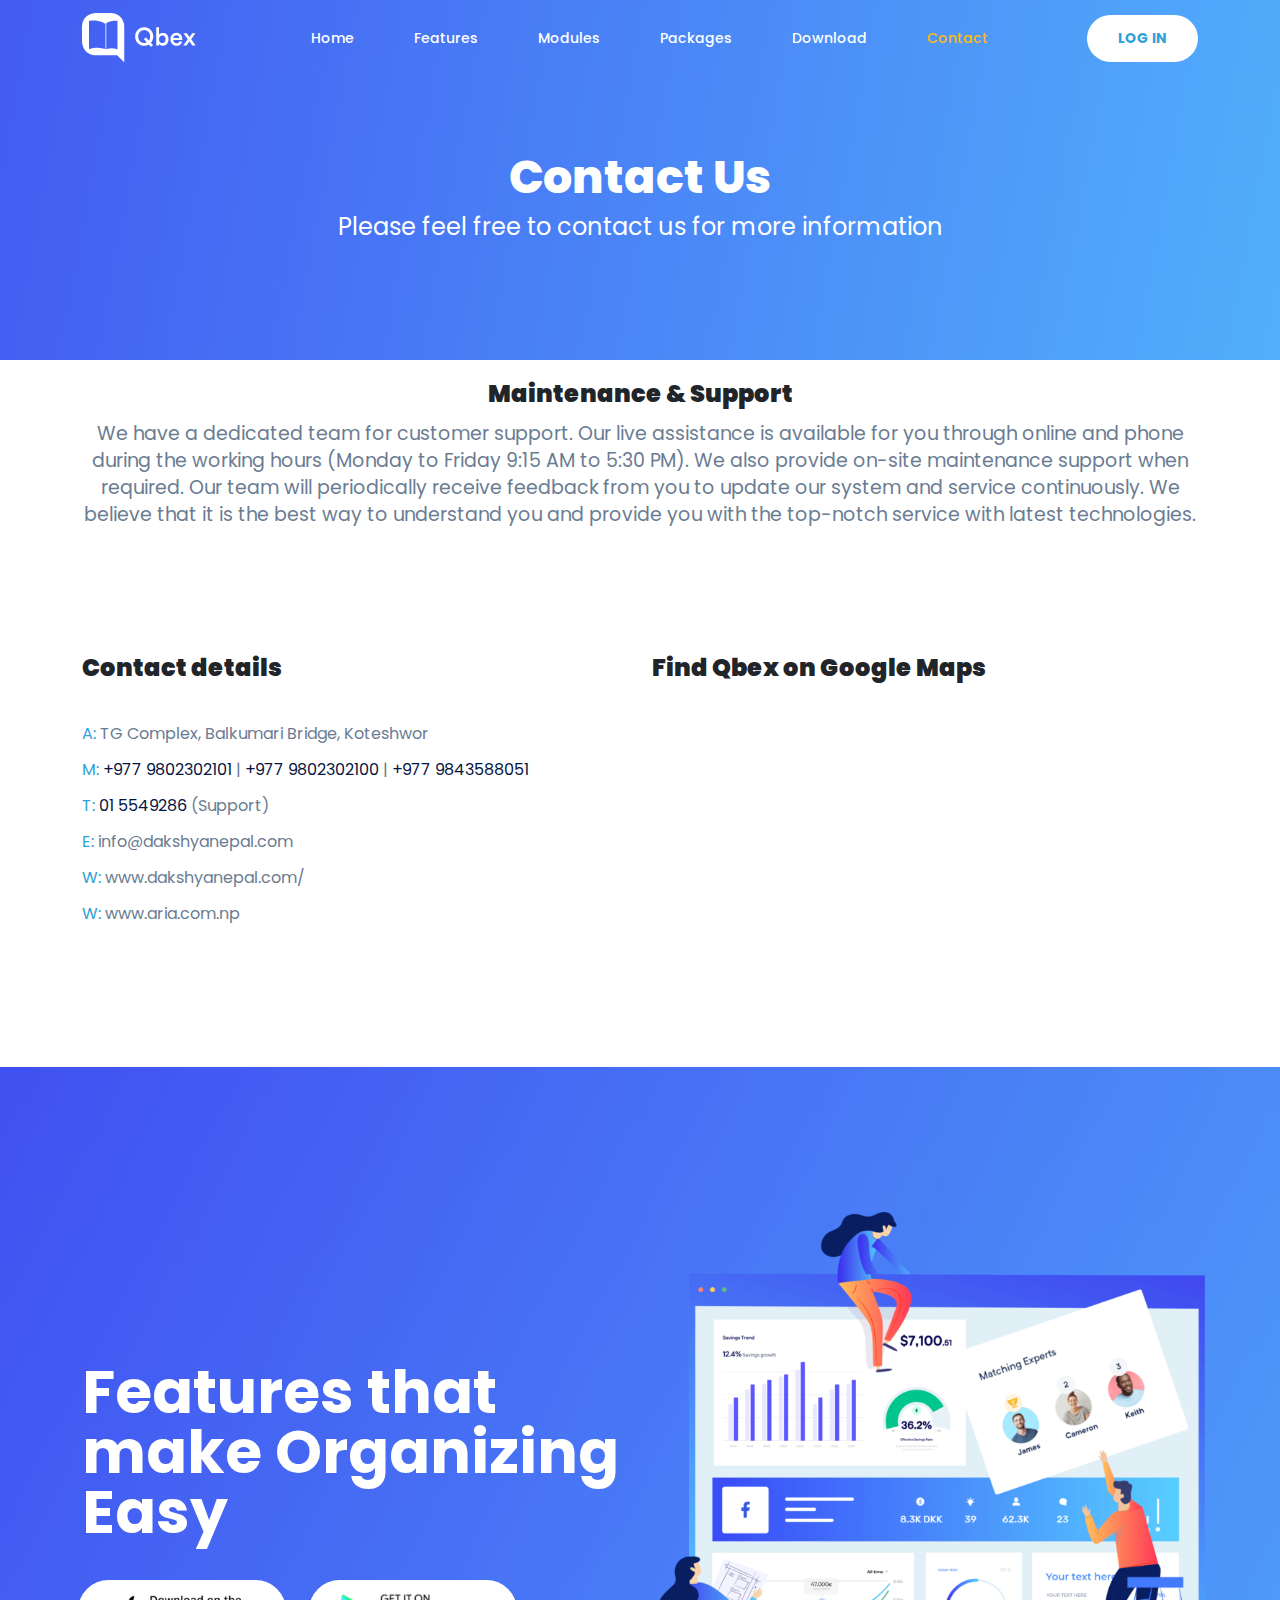
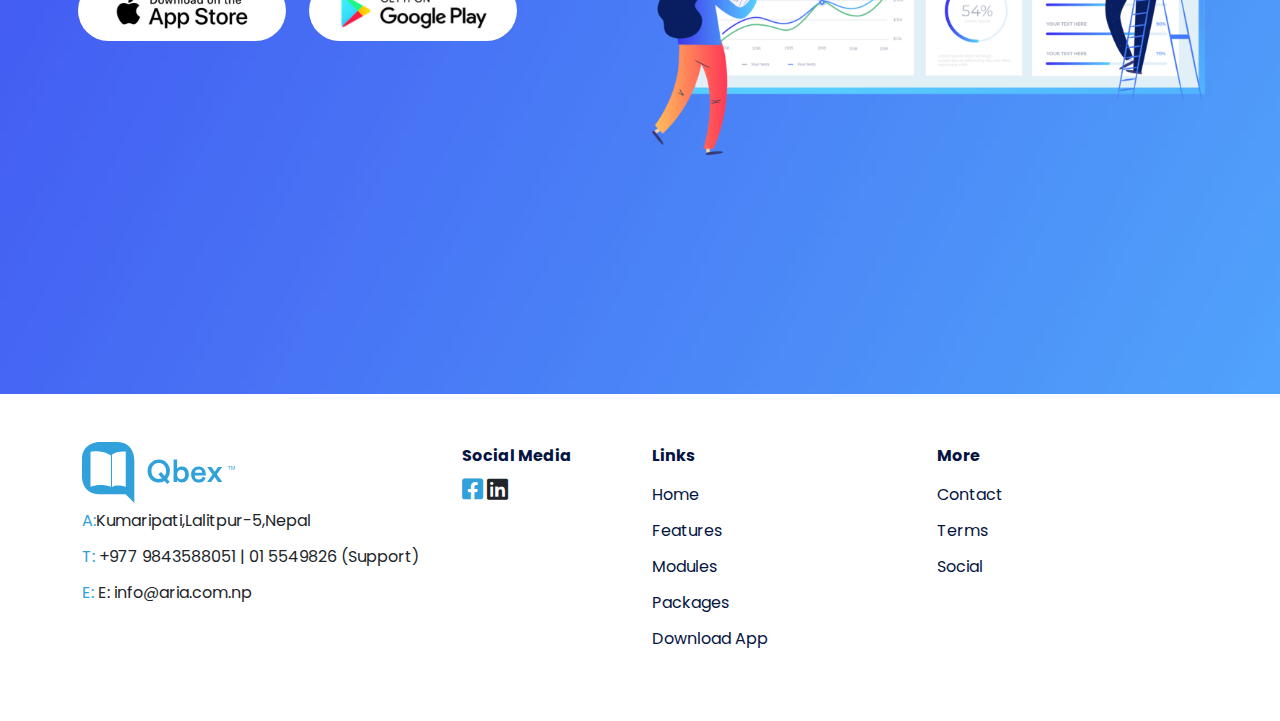
==== contact.html @ f6bcb352 "Add files via upload" ====
<!DOCTYPE html>
<html lang="en">
  <head>
    <!-- Required meta tags -->
    <meta charset="utf-8">
    <meta name="viewport" content="width=device-width, initial-scale=1">

    <!-- Bootstrap CSS -->
    <link href="https://cdn.jsdelivr.net/npm/bootstrap@5.1.3/dist/css/bootstrap.min.css" rel="stylesheet">
    <!--font awesome-->
    <link rel="stylesheet" href="https://use.fontawesome.com/releases/v5.15.4/css/all.css">
    <!--css link-->
    <link rel="stylesheet" href="css/style.css">
    <link rel="stylesheet" href="css/responsive.css">

    <title>Qbex-Contact</title>
  </head>
  <body>
    <section class="ban">
      <header>
    <nav class="navbar navbar-expand-lg  navbar-light bg-transparent navbar-expand-ms bg-dark">
      <div class="container">
        <a class="navbar-brand" href="index.html"><img src="img/2logo.png" alt=""></a>
        <a href="https://qubex.com.np/auth/LogIn" class="bttn btn-link d-block d-lg-none">LOGIN</a>
        <button class="navbar-toggler border-0" type="button" data-bs-toggle="collapse" data-bs-target="#navbarSupportedContent" aria-controls="navbarSupportedContent" aria-expanded="false" aria-label="Toggle navigation">
          <span class="navbar-toggler-icon"></span>
        </button>
     
        <div class="collapse navbar-collapse" id="navbarSupportedContent">
            <ul class="navbar-nav ms-auto me-auto mb-2 mb-lg-0">                                      
              <li class="nav-item">
                <a class="nav-link " href="index.html">Home</a>
              </li>
              <li class="nav-item">
                <a class="nav-link" href="features.html">Features</a>
              </li>
              <li class="nav-item">
                <a class="nav-link" href="module.html">Modules</a>
              </li>
              <li class="nav-item">
                <a class="nav-link" href="packages.html">Packages</a>
              </li>
              <li class="nav-item">
                <a class="nav-link" href="download.html">Download</a>
              </li>
              <li class="nav-item">
                <a class="nav-link active" href="contact.html">Contact</a>
              </li>
  
            </ul>
          </div>

        <a href="https://qubex.com.np/auth/LogIn" class="btn btn-link d-none d-lg-block">LOG IN</a>
      </div>
    </nav> 
  </header>
   <div class="range text-center ">
       <div class="container pt-5">
        <h3>Contact Us</h3>
        <p>Please feel free to contact us for more information</p>
       </div>
   </div> 
 
</section>
<div class="contact-des text-center pt-3 pb-3">
   <div class="container">
       <h3>Maintenance & Support</h3>
       <p>We have a dedicated team for customer support. Our live assistance is available for you through online and phone during the working hours (Monday to Friday 9:15 AM to 5:30 PM). We also provide on-site maintenance support when required. Our team will periodically receive feedback from you to update our system and service continuously. We believe that it is the best way to understand you and provide you with the top-notch service with latest technologies.</p>
   </div>
  </div>
<section class="contact">
    <div class="container">
    <div class="row">
        <div class="col-lg-6">
            <h3>Contact details</h3>
            <ul>
                <li><span>A:</span> TG Complex, Balkumari Bridge, Koteshwor </li>
                <li><span>M:</span><a href="tel:9802302101"> +977 9802302101 </a>|<a href="tel:9802302100"> +977 9802302100</a> |<a href="tel:9843588051"> +977 9843588051</a></li>
                <li><span>T:</span><a href="tel:5549286"> 01 5549286 </a>(Support)</li>
                <li><span>E:</span> info@dakshyanepal.com</li>
                <li><span>W:</span> www.dakshyanepal.com/</li>
                <li><span>W:</span> www.aria.com.np</li>
            </ul>

        </div>
        <div class="col-lg-6">
            <h3>Find Qbex on Google Maps</h3>
            <iframe src="https://www.google.com/maps/embed?pb=!1m14!1m8!1m3!1d883.3810800946459!2d85.3199974!3d27.6701852!3m2!1i1024!2i768!4f13.1!3m3!1m2!1s0x0%3A0xf7f01e92e30ac793!2sAria%20Group%20Nepal!5e0!3m2!1sen!2snp!4v1640583338923!5m2!1sen!2snp" width="100%" height="284" style="border:0;" allowfullscreen="" loading="lazy"></iframe>
        </div>   
    </div>
    </div>
</section>
    


<section class="try">
        <div class="container">
          <div class="pg2">
            <div class="row">
              <div class="col-lg-6">
              <div class="pg2-content">
                <h3>Features that make Organizing Easy</h3>
                <div class="row g-2 mb-5">
                  <div class="col-lg-5  col-md-5 text-start ps-0 pe-3"><a href="#"><img src="img/app-store-icon.png" alt=""></a></div>
                  <div class="col-lg-5  col-md-5  text-start ps-0 pe-0"><a href="#"><img src="img/play-store-icon.png" alt=""></a></div>
                </div>
              </div>
              </div>
              <div class="col-lg-6 text-center d-none d-lg-block d-md-block">
                <img src="img/7-0.png" alt="">
              </div>
            </div>
          </div>
        </div>
</section>

       
<footer>
           <div class="container">
             <div class="row text-left pt-5 pb-5">
               <div class="col-lg-4 pb-3">
                 <img src="img/f-logo.svg" alt="">
                 <div class="bex">
                   <ul>
                     <li><span>A:</span>Kumaripati,Lalitpur-5,Nepal</li>
                     <li><span>T:</span> +977 9843588051 | 01 5549826 (Support)</li>
                     <li><span>E:</span> E: info@aria.com.np</li>
                   </ul>
                 </div>
               </div>
               <div class="col-lg-2 pb-3">
                 <h4>Social Media</h4>
                 <div class="icon">
                   <ul>
                     <li><i class="fab fa-facebook-square"></i></li>
                     <li><i class="fab fa-linkedin"></i></li>
                  </ul>
                 </div>
               </div>
               <div class="col-6 col-lg-3">
                <h4>Links</h4>
                <div class="link">
                 <ul>
                   <li><a href="#">Home</a></li>
                   <li><a href="#">Features</a></li>
                   <li><a href="#">Modules</a></li>
                   <li><a href="#">Packages</a></li>
                   <li><a href="#">Download App</a></li>
                 </ul>
                </div>
               </div>
               <div class="col-6 col-lg-3">
                 <h4>More</h4>
                 <div class="more">
                   <ul>
                     <li><a href="">Contact</a></li>
                     <li><a href="">Terms</a></li>
                     <li><a href="">Social</a></li>
                   </ul>
                 </div>
               </div>
             </div>
           </div>
</footer>
          <!-- Option 1: Bootstrap Bundle with Popper -->
    <script src="https://cdn.jsdelivr.net/npm/bootstrap@5.1.3/dist/js/bootstrap.bundle.min.js"></script>

 
  </body>
</html>
---- css/style.css ----
@import url("https://fonts.googleapis.com/css2?family=Poppins:wght@100;200;300;400;500;600;700;800;900&display=swap");
:root {
  --brand:#30A1DA;
  --c:#6A7C92;
  --b:#051441;
}

* {
  margin: 0;
  padding: 0;
  -webkit-box-sizing: border-box;
          box-sizing: border-box;
}

body {
  font-family: 'Poppins', sans-serif;
}

.container {
  width: 1140px;
  margin: auto;
}

ul {
  padding-left: 0;
}

ul li {
  list-style: none;
}

a {
  text-decoration: none;
}

.btn {
  background-color: #ffffff;
  border-radius: 25px;
  padding: 12px 30px;
  -webkit-transition: -webkit-transform s;
  transition: -webkit-transform s;
  transition: transform s;
  transition: transform s, -webkit-transform s;
}

.btn:hover {
  -webkit-transform: scale(1.25);
          transform: scale(1.25);
}

.bttn {
  background-color: #ffffff;
  border-radius: 25px;
  padding: 12px 30px;
  border: 2px solid var(--brand);
}

.btn-link {
  color: var(--brand);
  text-decoration: none;
  font-size: 14px;
  font-weight: 700;
}

.navbar {
  width: 100%;
  position: absolute;
  z-index: 1;
}

.navbar .navbar-nav {
  font-size: 14px;
  font-weight: 500;
}

.navbar .navbar-nav .nav-link.active {
  color: var(--brand);
}

.navbar .navbar-nav .nav-link {
  padding: 15px 30px;
}

.navbar .navbar-nav .nav-link:hover {
  color: var(--brand);
}

.navbar-toggler:focus {
  -webkit-box-shadow: 0 0 0;
          box-shadow: 0 0 0;
}

.navbar-toggler-icon {
  display: inline-block;
  width: 2.5em;
  height: 1.5em;
  vertical-align: middle;
  background-repeat: no-repeat;
  background-position: center;
  background-size: 100%;
}

header .navbar {
  width: 100%;
  position: absolute;
  z-index: 1;
}

header .navbar .navbar-nav {
  font-size: 14px;
  font-weight: 500;
}

header .navbar .navbar-nav .nav-link.active {
  color: #fdb912;
}

header .navbar .navbar-nav .nav-link {
  padding: 15px 30px;
  color: #ffffff;
}

header .navbar .navbar-nav .nav-link:hover {
  color: #fdb912;
}

header .navbar-toggler:focus {
  -webkit-box-shadow: 0 0 0;
          box-shadow: 0 0 0;
}

header .navbar-toggler-icon {
  display: inline-block;
  width: 2.5em;
  height: 1.5em;
  vertical-align: middle;
  background-repeat: no-repeat;
  background-position: center;
  background-size: 100%;
}

.bg {
  width: 100%;
  background-image: url("../img/banner-bg.svg");
  height: 90vh;
  background-size: cover;
  background-repeat: no-repeat;
  background-position: center;
  position: relative;
}

.bg .banner-content {
  padding-top: 300px;
}

.bg .banner-content h3 {
  font-size: 34px;
  font-weight: 700;
  line-height: 44px;
  margin-bottom: 15px;
  color: var(--b);
}

.bg .banner-content p {
  font-size: 20px;
  line-height: 27px;
  margin-bottom: 30px;
  color: var(--c);
}

.bg .font {
  position: absolute;
  left: 50%;
  top: 44%;
}

.p-bg .banner-content {
  padding-top: 110px;
}

.p-bg .banner-content h3 {
  font-size: 28px;
  font-weight: 800;
  line-height: 40px;
}

.p-bg .banner-content p {
  font-size: 16px;
  line-height: 27px;
  font-weight: normal;
  color: var(--c);
}

.p-bg .p-font {
  width: 100%;
  background-image: url("../img/mobile-banner.svg");
  height: 55vh;
  background-size: cover;
  background-repeat: no-repeat;
  background-position: center;
}

.p-bg .p-font .laptop-font {
  width: 300px;
}

.p-bg .p-font .laptop-font img {
  width: 100%;
  padding-top: 65px;
}

.p-bg .p-font .play-font {
  padding-top: 45px;
}

.app {
  text-align: center;
}

.app .heading {
  font-size: 14px;
  color: #30A1DA;
  font-weight: 500;
  line-height: 21px;
  margin-bottom: 15px;
}

.app h3 {
  font-size: 36px;
  line-height: 40px;
  font-weight: 500;
  color: var(--b);
  margin-bottom: 30px;
}

.app p {
  font-size: 18px;
  line-height: 24px;
  color: var(--c);
  margin-bottom: 0;
}

.services {
  text-align: center;
  padding-bottom: 150px;
}

.services .card {
  width: auto;
  padding-top: 72px;
  text-align: left;
}

.services .card .card-body {
  padding: 8px;
}

.services .card .card-body .card-heading {
  font-size: 20px;
  color: var(--b);
  font-weight: 600;
  line-height: 22px;
}

.services .card .card-body .card-text {
  font-size: 16px;
  line-height: 27px;
  color: var(--c);
}

.test {
  background-image: url("../img/rec.jpg");
  background-repeat: no-repeat;
  background-size: cover;
  width: 100%;
  height: 900px;
  margin-bottom: 80px;
}

.test .monials {
  text-align: center;
  color: #ffffff;
}

.test .monials p {
  padding-top: 75px;
  font-size: 14px;
  font-weight: 600;
  line-height: 21px;
  margin-bottom: 0px;
}

.test .monials h3 {
  font-size: 36px;
  font-weight: 600;
  line-height: 40px;
}

.test .monials .review {
  border-radius: 5px;
  text-align: left;
  background-color: #ffffff;
  color: #000000;
  padding: 70px 0;
}

.test .monials .review .review-content {
  padding: 0 36px;
}

.test .monials .review .review-content .review-head {
  margin-bottom: 12px;
}

.test .monials .review .review-content .review-body .review-tittle {
  font-size: 16px;
  font-weight: 900;
  line-height: 23px;
  color: var(--b);
}

.test .monials .review .review-content .review-body .review-sub-tittle {
  font-size: 16px;
  font-weight: normal;
  line-height: 23px;
  color: var(--b);
}

.test .monials .review .review-content .review-body .review-body-content {
  padding-top: 30px;
}

.test .monials .review .review-content .review-body .review-body-content p {
  font-size: 16px;
  font-weight: normal;
  line-height: 27px;
  color: var(--c);
}

.school h3 {
  padding-bottom: 30px;
  font-size: 36px;
  font-weight: 800;
  line-height: 40px;
  color: var(--b);
}

.school .owl-carousel .owl-item img {
  display: inline;
  width: 120px;
  text-align: center;
}

.features {
  text-align: center;
  position: relative;
}

.features .rightimg {
  position: absolute;
  right: 0;
  top: 25%;
}

.features h3 {
  font-size: 36px;
  font-weight: bold;
  padding-bottom: 75px;
}

.features .use {
  text-align: left;
  padding: 75px 0 0 20px;
}

.features .use h3 {
  font-size: 24px;
  font-weight: bold;
  line-height: 36px;
  padding: 0;
}

.features .use p {
  font-size: 16px;
  color: var(--c);
  line-height: 27px;
}

.features .use ul {
  padding: 0;
  color: var(--c);
}

.features .use ul li {
  line-height: 27px;
  list-style: disc;
}

.report, .option {
  margin-top: 114px;
}

.divider {
  margin: 80px 0;
  border-top: 1px solid #E4E4E4;
}

.institution {
  margin-bottom: 130px;
  position: relative;
}

.institution .instittution-heading {
  padding-bottom: 60px;
}

.institution .instittution-heading h3 {
  font-size: 36px;
  font-weight: 800;
  line-height: 46px;
  color: var(--b);
}

.institution .bod p {
  margin-top: 15px;
  font-size: 16px;
  line-height: 24px;
  font-weight: normal;
  color: var(--c);
}

.institution .leftimg {
  position: absolute;
  top: 30%;
}

.try {
  background-image: url("../img/rec.jpg");
  background-repeat: no-repeat;
  background-size: cover;
  width: 100%;
  height: 103vh;
  color: #ffffff;
  padding: 95px 0;
}

.try h3 {
  font-size: 36px;
  font-weight: 700;
  padding-bottom: 60px;
}

.try .try-content .try-body {
  font-size: 18px;
  line-height: 23px;
}

footer h4 {
  font-size: 16px;
  font-weight: bold;
  line-height: 27px;
  color: var(--b);
}

footer .icon ul {
  padding: 0;
}

footer .icon ul li {
  display: inline;
  list-style: none;
  padding: 0;
}

footer .icon ul li i {
  font-size: 24px;
}

footer .icon ul li .fa-facebook-square {
  color: #30A1DA;
}

footer .bex ul, footer .link ul, footer .more ul {
  padding: 0;
}

footer .bex ul li, footer .link ul li, footer .more ul li {
  list-style: none;
  font-size: 16px;
  line-height: 36px;
}

footer .bex ul li span, footer .link ul li span, footer .more ul li span {
  color: var(--brand);
}

footer .bex ul li a, footer .link ul li a, footer .more ul li a {
  text-decoration: none;
  color: var(--b);
}

footer .bex ul li a:hover, footer .link ul li a:hover, footer .more ul li a:hover {
  color: var(--brand);
}

.ban {
  width: 100%;
  height: 40vh;
  background-image: url("../img/banner2.png");
  background-size: cover;
  background-position: center;
  background-repeat: no-repeat;
  color: #ffffff;
}

.ban .range {
  padding-top: 8%;
}

.ban .range h3 {
  font-size: 46px;
  line-height: 54px;
  font-weight: 800;
}

.ban .range p {
  font-size: 24px;
  font-weight: normal;
  line-height: 30px;
}

.types {
  margin-top: 65px;
}

.types .menu li {
  list-style: none;
}

.types .menu li a {
  text-decoration: none;
  color: var(--b);
  font-size: 14px;
  line-height: 21px;
  font-weight: 700;
  padding: 10px 15px;
}

.types .menu li a:hover {
  color: #ffffff;
  background: #4151f1;
  background: -webkit-gradient(linear, left top, right top, color-stop(35%, #4151f1), to(#55bffd));
  background: linear-gradient(90deg, #4151f1 35%, #55bffd 100%);
  border-radius: 25px;
}

.types .menu li .active {
  color: #ffffff;
  background: #4151f1;
  background: -webkit-gradient(linear, left top, right top, color-stop(35%, #4151f1), to(#55bffd));
  background: linear-gradient(90deg, #4151f1 35%, #55bffd 100%);
  border-radius: 25px;
}

.types .admission {
  margin-top: 75px;
  margin-bottom: 120px;
}

.types .admission .card .card-bord {
  padding-top: 15px;
}

.types .admission .card .card-bord .card-heading h4 {
  font-size: 16px;
  font-weight: 700;
  line-height: 22px;
}

.types .admission .card .card-bord p {
  font-size: 16px;
  line-height: 27px;
  color: #6A7C92;
}

.pg2 {
  padding-top: 50px;
}

.pg2 .pg2-content {
  padding-top: 150px;
}

.pg2 .pg2-content h3 {
  font-size: 60px;
  font-weight: 700;
  line-height: 60px;
  padding-bottom: 30px;
}

.des p {
  color: var(--c);
  font-size: 16px;
  line-height: 27px;
}

.module .module-row1 .module-content h3 {
  font-size: 24px;
  font-weight: 800;
  line-height: 36px;
}

.module .module-row1 .module-content p {
  font-size: 16px;
  font-weight: normal;
  line-height: 27px;
  color: var(--c);
}

.module .module-row1 .module-content ul li {
  color: var(--c);
  line-height: 36px;
  font-size: 16px;
}

.module .module-row1 .module-content ul li img {
  padding-right: 5px;
}

.pack .card {
  text-align: center;
  border-radius: 25px;
  -webkit-box-shadow: -1px 1px 12px 8px #EBEBEB;
          box-shadow: -1px 1px 12px 8px #EBEBEB;
}

.pack .card .card-img-top {
  margin-top: 80px;
  text-align: center;
}

.pack .card .card-img-top .img {
  width: 114px;
}

.pack .card .card-body .card-title1 {
  font-size: 24px;
  line-height: 36px;
  font-weight: 700;
  color: #0072E9;
}

.pack .card .card-body .card-title2 {
  font-size: 24px;
  line-height: 36px;
  font-weight: 700;
  color: #5AB22B;
}

.pack .card .card-body .card-title3 {
  font-size: 24px;
  line-height: 36px;
  font-weight: 700;
  color: #EC6C4F;
}

.pack .card .card-body .card-title4 {
  font-size: 24px;
  line-height: 36px;
  font-weight: 700;
  color: #6B3DF0;
}

.pack .card .card-body .card-text {
  font-size: 14px;
  line-height: 39px;
  color: var(--b);
}

.pack .card .card-body .card-text {
  font-size: 14px;
  line-height: 24px;
  color: var(--b);
}

.down .prospectus .card {
  -webkit-box-shadow: 0px 0px 20px 8px rgba(0, 0, 0, 0.15);
          box-shadow: 0px 0px 20px 8px rgba(0, 0, 0, 0.15);
  border: none;
  padding: 90px 0;
  border-radius: 20px;
}

.down .prospectus .card .botton {
  color: #ffffff;
  background: #4151f1;
  background: -webkit-gradient(linear, left top, right top, color-stop(35%, #4151f1), to(#55bffd));
  background: linear-gradient(90deg, #4151f1 35%, #55bffd 100%);
  border-radius: 32px;
  padding: 15px 22px;
  font-size: 21px;
  font-weight: 700;
  line-height: 31px;
}

.contact-des h3 {
  font-size: 24px;
  font-weight: 900;
  line-height: 36px;
}

.contact-des p {
  font-size: 19px;
  font-weight: normal;
  line-height: 27px;
  color: var(--c);
}

.contact {
  padding: 90px 0 60px 0;
}

.contact h3 {
  font-size: 24px;
  line-height: 36px;
  font-weight: 900;
  margin-bottom: 30px;
}

.contact ul {
  padding: 0;
}

.contact ul li {
  list-style: none;
  font-size: 16px;
  line-height: 36px;
  color: var(--c);
}

.contact ul li span {
  color: var(--brand);
}

.contact ul li a {
  text-decoration: none;
  color: var(--b);
}

.contact ul li a:hover {
  color: var(--brand);
}

.owl-carousel .owl-item {
  text-align: center;
}

.owl-carousel .owl-item img {
  display: inline;
  width: auto;
  text-align: center;
}
/*# sourceMappingURL=style.css.map */
---- css/responsive.css ----
@media only screen and (max-width: 1024px) {
  .container {
    max-width: 100%;
  }
  .try {
    height: 135vh !important;
  }
  .bg-google-icon {
    display: none;
  }
  .bg .font {
    position: absolute;
    left: 35%;
    top: 56%;
  }
  .firstr img, .secr img, .thirdr img {
    width: 80%;
  }
}

@media only screen and (max-width: 780px) {
  .container {
    max-width: 100%;
  }
  .try {
    height: 102vh;
  }
  .description, .banner-content, .p-font, .bttn-icon img {
    width: auto;
  }
  .services-btn, .rightimg, .features h3, .thirdr, .bttn, .menu, .bg-google-icon {
    display: none !important;
  }
  .description h3 {
    font-size: 34px;
  }
  .test {
    height: 700px;
  }
  .emg img, .row1 img, .row2 img, .try-head img, .down-banner img {
    width: 100%;
  }
  .use {
    padding-top: 0;
    padding-bottom: 75px !important;
  }
  .use h3 {
    display: block;
    font-size: 24px;
  }
  .use {
    padding-left: 0px !important;
  }
  .navbar {
    width: 100%;
  }
  #navbarSupportedContent {
    width: 100%;
    background-color: none;
    padding: 0;
  }
  header #navbarSupportedContent {
    width: 100%;
    background-color: var(--brand);
    padding: 0;
  }
  .pg2 {
    padding-top: 0;
  }
  .pg2-content {
    padding-top: 105px !important;
  }
  .pack.card {
    margin-bottom: 25px;
  }
  .prospectus {
    text-align: center;
  }
  .down .prospectus .card .botton {
    font-size: 16px;
  }
  .bg .font {
    position: absolute;
    left: 12%;
    top: 45%;
  }
  .bg .banner-content {
    padding-top: 250px;
  }
}

@media only screen and (max-width: 480px) {
  .container {
    max-width: 100%;
  }
  .description, .banner-content, .p-font, .bttn-icon img {
    width: auto;
  }
  .services-btn, .rightimg, .features h3, .thirdr, .bttn, .menu {
    display: none !important;
  }
  .description h3 {
    font-size: 34px;
  }
  .test {
    height: 1200px !important;
  }
  .emg img, .row1 img, .row2 img, .try-head img, .down-banner img {
    width: 100%;
  }
  .use {
    padding-top: 0;
    padding-bottom: 75px !important;
  }
  .use h3 {
    display: block;
    font-size: 24px;
  }
  .use {
    padding-left: 0px !important;
  }
  .navbar {
    width: 100%;
  }
  #navbarSupportedContent {
    width: 100%;
    background-color: #ffffff;
    padding: 0;
  }
  header #navbarSupportedContent {
    width: 100%;
    background-color: var(--brand);
    padding: 0;
  }
  .pg2 {
    padding-top: 0;
  }
  .pg2-content {
    padding-top: 105px !important;
  }
  .pg2-content h3 {
    font-size: 52px !important;
  }
  .pack.card {
    margin-bottom: 25px;
  }
  .prospectus {
    text-align: center;
  }
  .down .prospectus .card .botton {
    font-size: 16px;
  }
}
/*# sourceMappingURL=responsive.css.map */
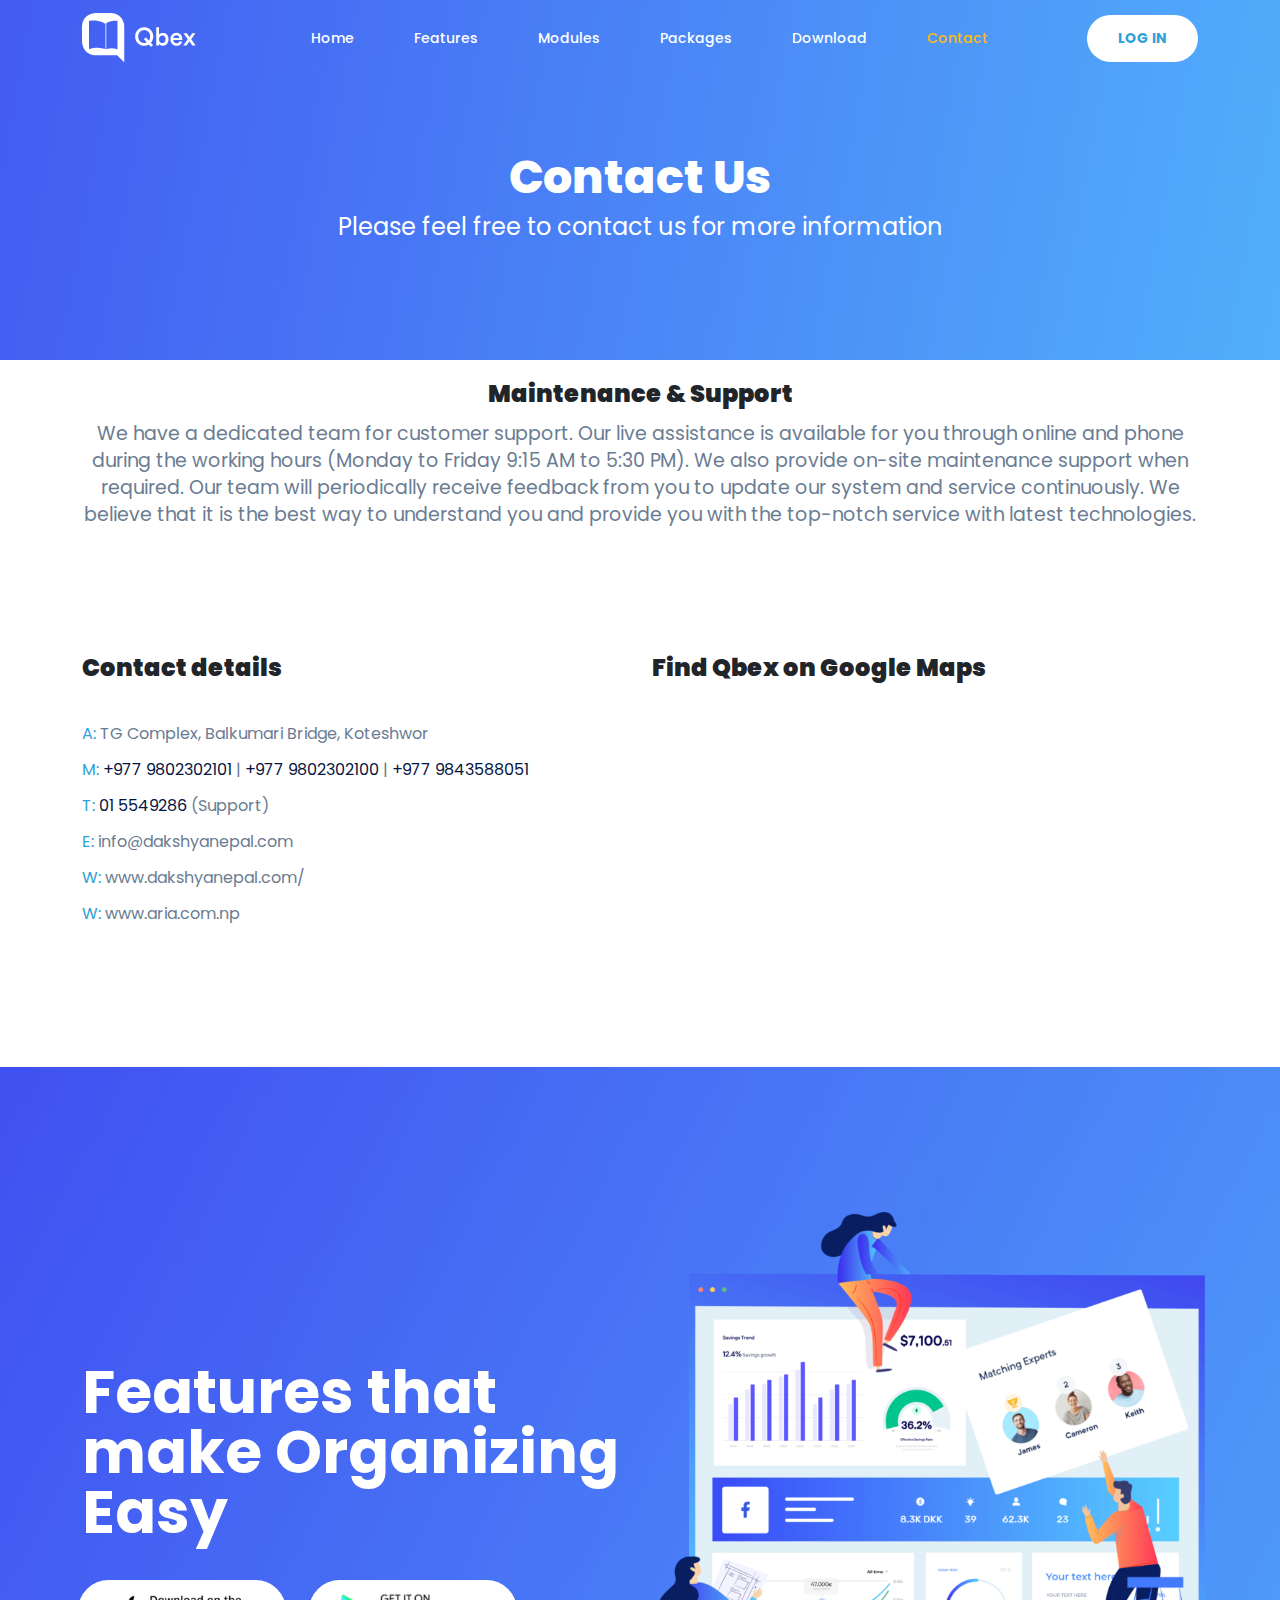
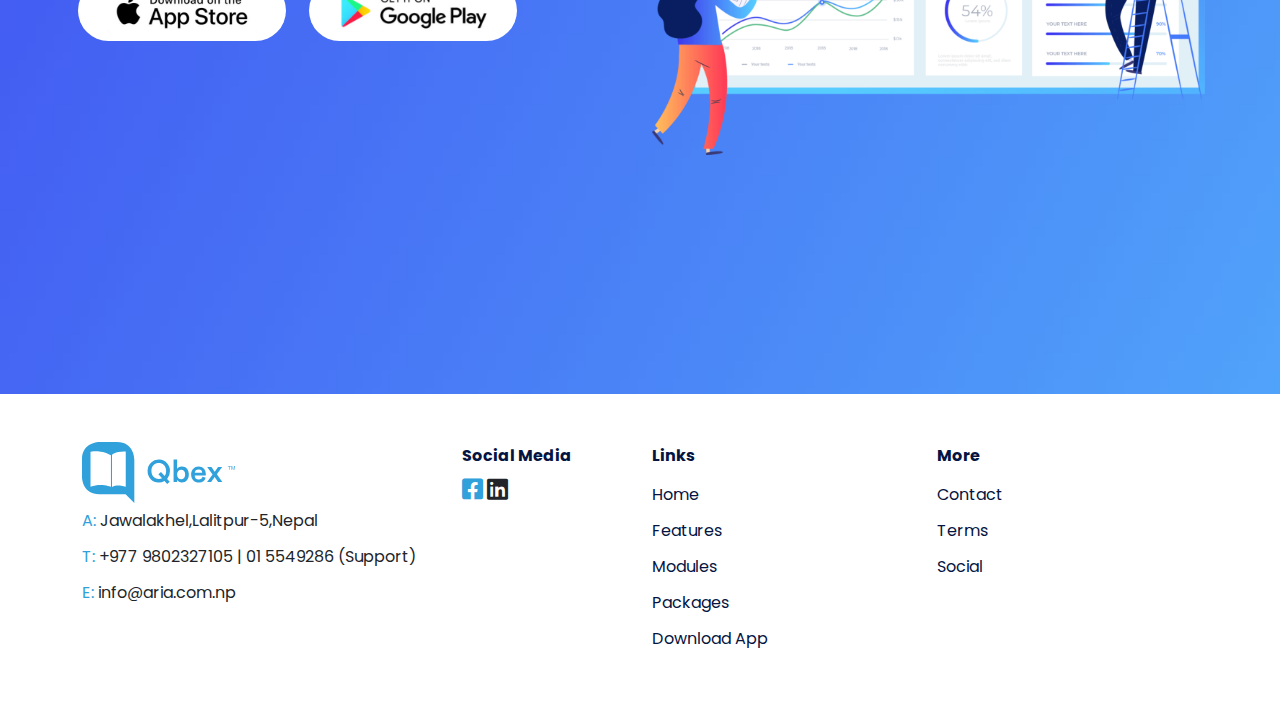
==== commit a8ce0cc4: "hello" ====
--- a/contact.html
+++ b/contact.html
@@ -116,51 +116,51 @@
 
        
 <footer>
-           <div class="container">
-             <div class="row text-left pt-5 pb-5">
-               <div class="col-lg-4 pb-3">
-                 <img src="img/f-logo.svg" alt="">
-                 <div class="bex">
-                   <ul>
-                     <li><span>A:</span>Kumaripati,Lalitpur-5,Nepal</li>
-                     <li><span>T:</span> +977 9843588051 | 01 5549826 (Support)</li>
-                     <li><span>E:</span> E: info@aria.com.np</li>
-                   </ul>
-                 </div>
-               </div>
-               <div class="col-lg-2 pb-3">
-                 <h4>Social Media</h4>
-                 <div class="icon">
-                   <ul>
-                     <li><i class="fab fa-facebook-square"></i></li>
-                     <li><i class="fab fa-linkedin"></i></li>
-                  </ul>
-                 </div>
-               </div>
-               <div class="col-6 col-lg-3">
-                <h4>Links</h4>
-                <div class="link">
-                 <ul>
-                   <li><a href="#">Home</a></li>
-                   <li><a href="#">Features</a></li>
-                   <li><a href="#">Modules</a></li>
-                   <li><a href="#">Packages</a></li>
-                   <li><a href="#">Download App</a></li>
-                 </ul>
-                </div>
-               </div>
-               <div class="col-6 col-lg-3">
-                 <h4>More</h4>
-                 <div class="more">
-                   <ul>
-                     <li><a href="">Contact</a></li>
-                     <li><a href="">Terms</a></li>
-                     <li><a href="">Social</a></li>
-                   </ul>
-                 </div>
-               </div>
-             </div>
-           </div>
+  <div class="container">
+    <div class="row text-left pt-5 pb-5">
+      <div class="col-lg-4 pb-3">
+        <img src="img/f-logo.svg" alt="">
+        <div class="bex">
+          <ul>
+            <li><span>A:</span> Jawalakhel,Lalitpur-5,Nepal</li>
+            <li><span>T:</span> +977 9802327105 | 01 5549286 (Support)</li>
+            <li><span>E:</span> info@aria.com.np</li>
+          </ul>
+        </div>
+      </div>
+      <div class="col-lg-2 pb-3">
+        <h4>Social Media</h4>
+        <div class="icon">
+          <ul>
+            <li><i class="fab fa-facebook-square"></i></li>
+            <li><i class="fab fa-linkedin"></i></li>
+         </ul>
+        </div>
+      </div>
+      <div class="col-6 col-lg-3">
+       <h4>Links</h4>
+       <div class="link">
+        <ul>
+          <li><a href="index.html">Home</a></li>
+          <li><a href="features.html">Features</a></li>
+          <li><a href="module.html">Modules</a></li>
+          <li><a href="packages.html">Packages</a></li>
+          <li><a href="download.html">Download App</a></li>
+        </ul>
+       </div>
+      </div>
+      <div class="col-6 col-lg-3">
+        <h4>More</h4>
+        <div class="more">
+          <ul>
+            <li><a href="contact.html">Contact</a></li>
+            <li><a href="">Terms</a></li>
+            <li><a href="">Social</a></li>
+          </ul>
+        </div>
+      </div>
+    </div>
+  </div>
 </footer>
           <!-- Option 1: Bootstrap Bundle with Popper -->
     <script src="https://cdn.jsdelivr.net/npm/bootstrap@5.1.3/dist/js/bootstrap.bundle.min.js"></script>
--- a/css/responsive.css
+++ b/css/responsive.css
@@ -10,8 +10,11 @@
   }
   .bg .font {
     position: absolute;
-    left: 35%;
-    top: 56%;
+    left: 50%;
+    top: 42%;
+  }
+  .bg .font img {
+    width: 90%;
   }
   .firstr img, .secr img, .thirdr img {
     width: 80%;
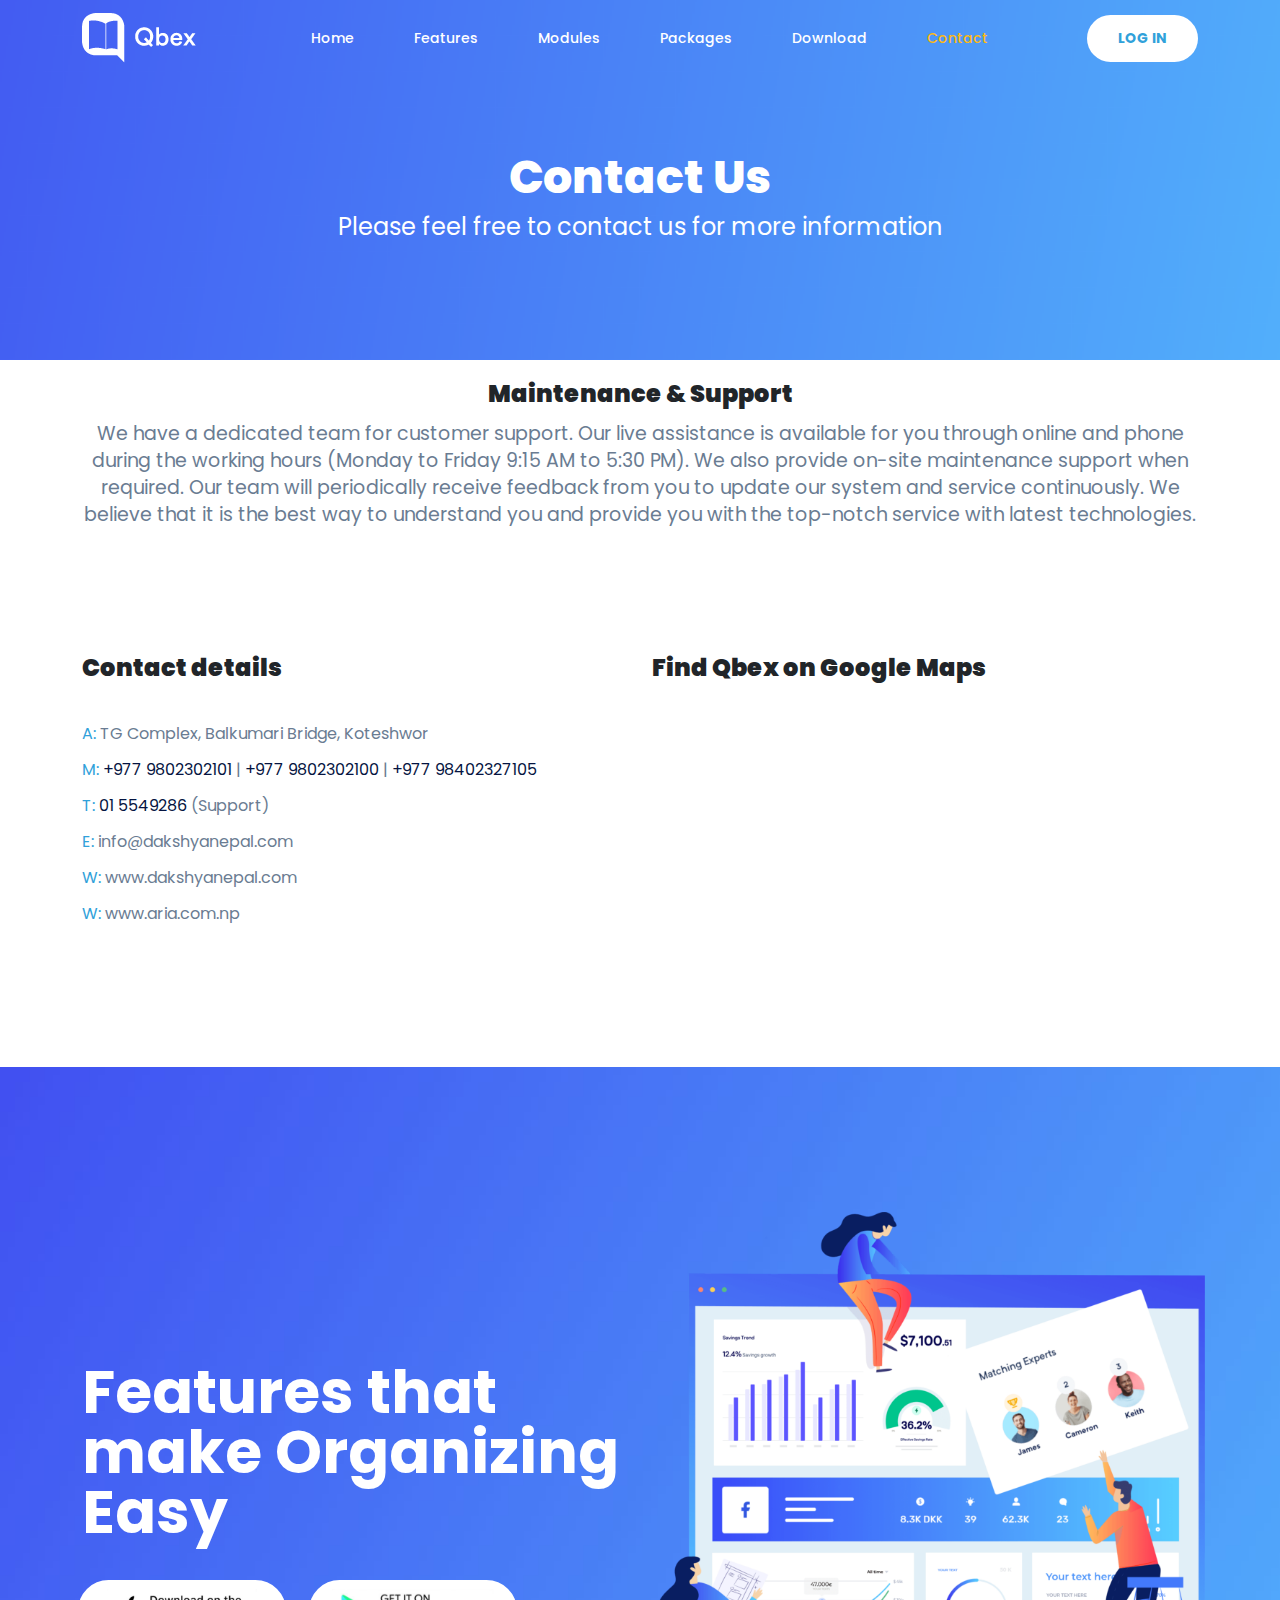
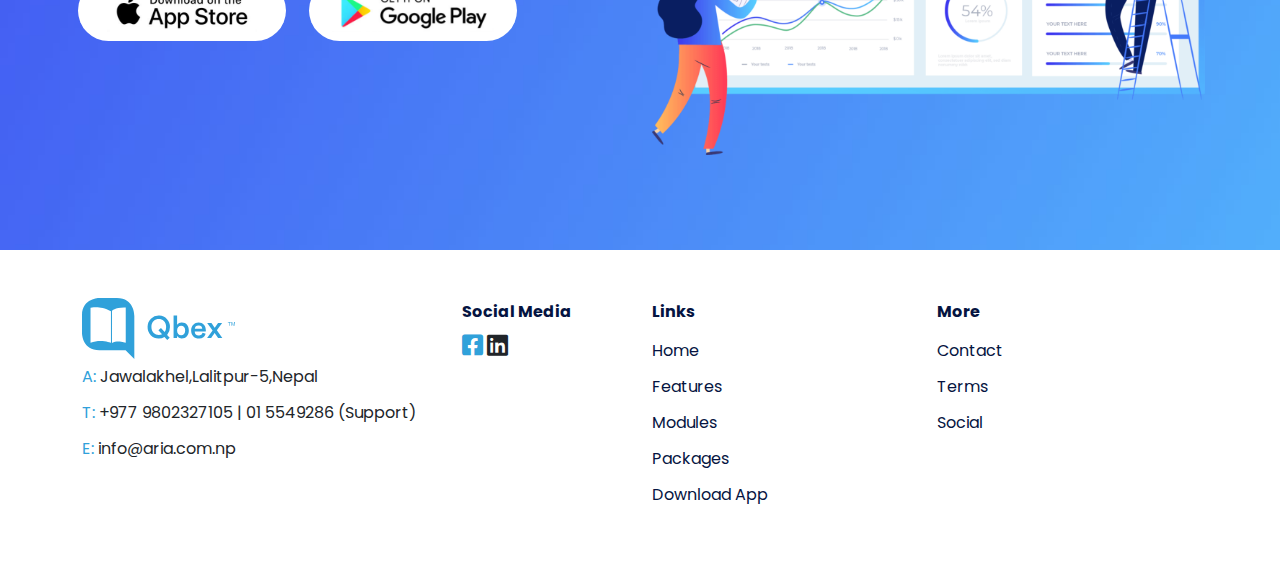
==== commit c3064ca2: "contact" ====
--- a/contact.html
+++ b/contact.html
@@ -75,10 +75,11 @@
             <h3>Contact details</h3>
             <ul>
                 <li><span>A:</span> TG Complex, Balkumari Bridge, Koteshwor </li>
-                <li><span>M:</span><a href="tel:9802302101"> +977 9802302101 </a>|<a href="tel:9802302100"> +977 9802302100</a> |<a href="tel:9843588051"> +977 9843588051</a></li>
+                <li><span>M:</span><a href="tel:9802302101"> +977 9802302101 </a>|<a href="tel:9802302100"> +977 9802302100</a> |<a href="tel:9802302100"> +977 98402327105</a></li>
                 <li><span>T:</span><a href="tel:5549286"> 01 5549286 </a>(Support)</li>
                 <li><span>E:</span> info@dakshyanepal.com</li>
-                <li><span>W:</span> www.dakshyanepal.com/</li>
+                <li><span>W:</span> www.dakshyanepal.com
+                </li>
                 <li><span>W:</span> www.aria.com.np</li>
             </ul>
 
--- a/css/style.css
+++ b/css/style.css
@@ -439,7 +439,7 @@
   background-repeat: no-repeat;
   background-size: cover;
   width: 100%;
-  height: 103vh;
+  height: auto;
   color: #ffffff;
   padding: 95px 0;
 }
--- a/css/responsive.css
+++ b/css/responsive.css
@@ -1,9 +1,6 @@
 @media only screen and (max-width: 1024px) {
   .container {
     max-width: 100%;
-  }
-  .try {
-    height: 135vh !important;
   }
   .bg-google-icon {
     display: none;
@@ -26,9 +23,9 @@
     max-width: 100%;
   }
   .try {
-    height: 102vh;
+    height: auto;
   }
-  .description, .banner-content, .p-font, .bttn-icon img {
+  .description, .banner-content, .p-font, .bttn-icon img, .try-head img {
     width: auto;
   }
   .services-btn, .rightimg, .features h3, .thirdr, .bttn, .menu, .bg-google-icon {
@@ -40,7 +37,7 @@
   .test {
     height: 700px;
   }
-  .emg img, .row1 img, .row2 img, .try-head img, .down-banner img {
+  .emg img, .row1 img, .row2 img, .down-banner img {
     width: 100%;
   }
   .use {
@@ -96,7 +93,7 @@
   .container {
     max-width: 100%;
   }
-  .description, .banner-content, .p-font, .bttn-icon img {
+  .description, .banner-content, .p-font, .bttn-icon img, .try-head img {
     width: auto;
   }
   .services-btn, .rightimg, .features h3, .thirdr, .bttn, .menu {
@@ -108,7 +105,7 @@
   .test {
     height: 1200px !important;
   }
-  .emg img, .row1 img, .row2 img, .try-head img, .down-banner img {
+  .emg img, .row1 img, .row2 img, .down-banner img {
     width: 100%;
   }
   .use {
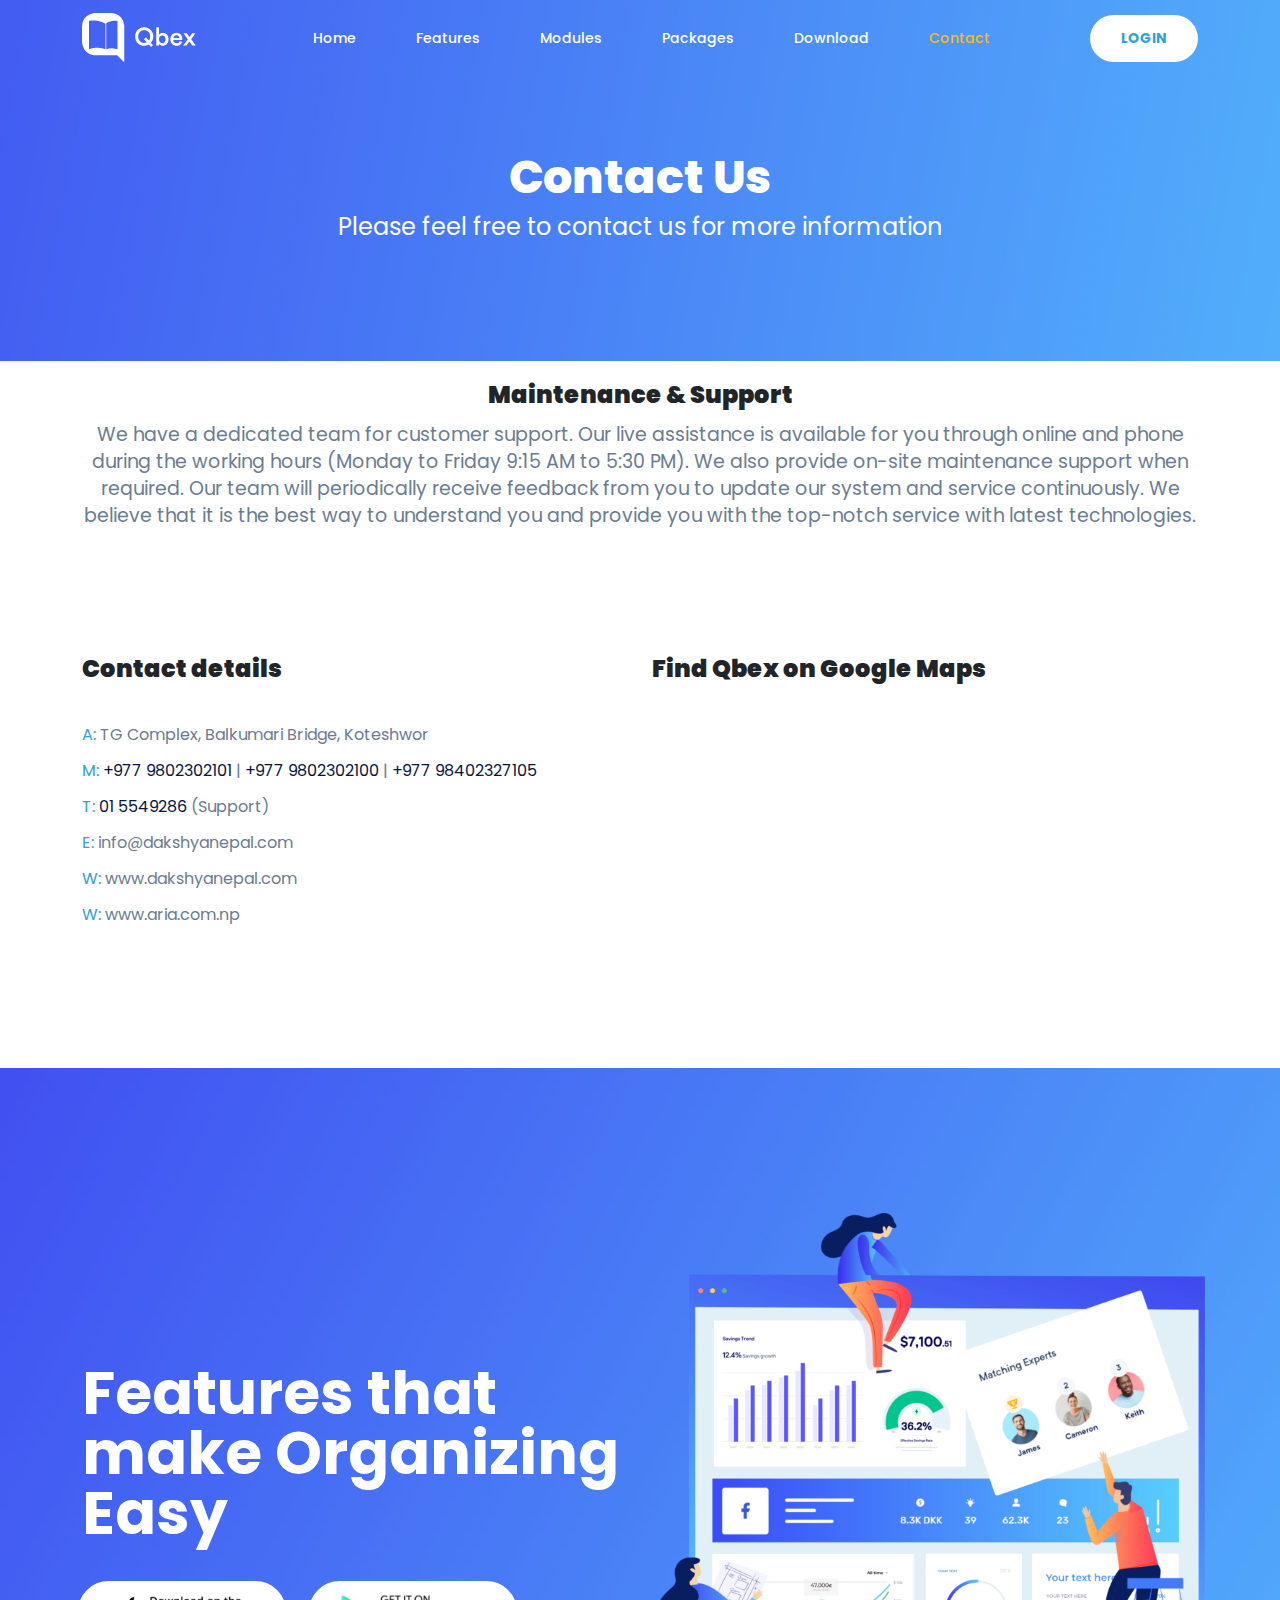
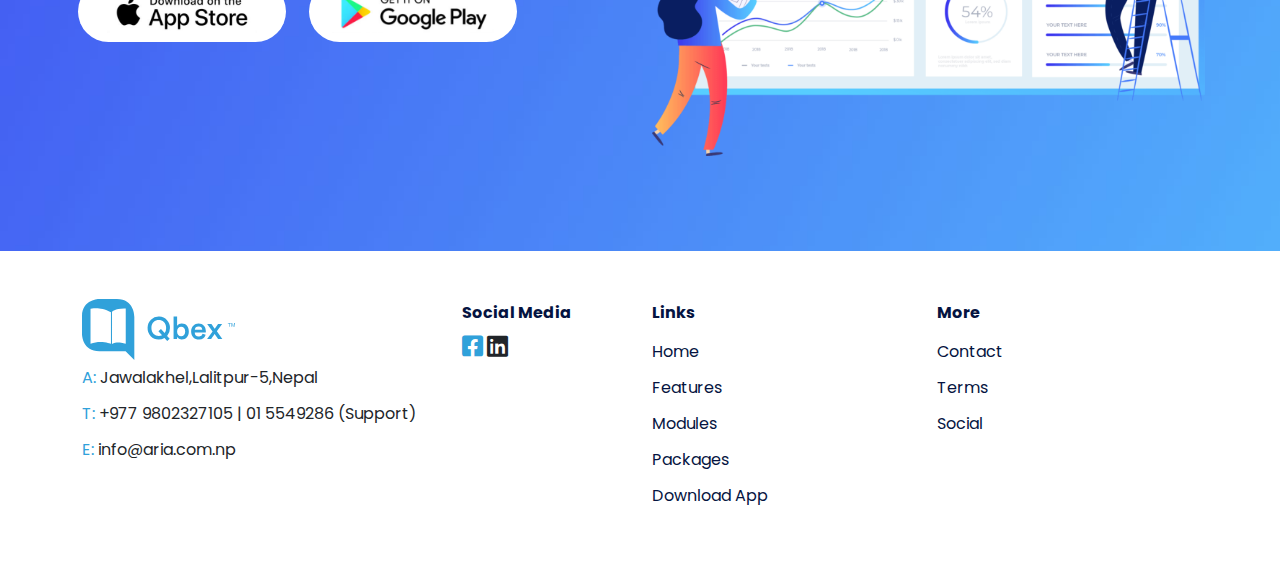
==== commit 2823984b: "3" ====
--- a/contact.html
+++ b/contact.html
@@ -50,7 +50,7 @@
             </ul>
           </div>
 
-        <a href="https://qubex.com.np/auth/LogIn" class="btn btn-link d-none d-lg-block">LOG IN</a>
+        <a href="https://qubex.com.np/auth/LogIn" class="btn btn-link d-none d-lg-block">LOGIN</a>
       </div>
     </nav> 
   </header>
@@ -78,8 +78,7 @@
                 <li><span>M:</span><a href="tel:9802302101"> +977 9802302101 </a>|<a href="tel:9802302100"> +977 9802302100</a> |<a href="tel:9802302100"> +977 98402327105</a></li>
                 <li><span>T:</span><a href="tel:5549286"> 01 5549286 </a>(Support)</li>
                 <li><span>E:</span> info@dakshyanepal.com</li>
-                <li><span>W:</span> www.dakshyanepal.com
-                </li>
+                <li><span>W:</span> www.dakshyanepal.com</li>
                 <li><span>W:</span> www.aria.com.np</li>
             </ul>
 
@@ -97,7 +96,7 @@
 <section class="try">
         <div class="container">
           <div class="pg2">
-            <div class="row">
+            <div class="row  flex-column-reverse flex-lg-row flex-md-colmun">
               <div class="col-lg-6">
               <div class="pg2-content">
                 <h3>Features that make Organizing Easy</h3>
--- a/css/style.css
+++ b/css/style.css
@@ -194,14 +194,14 @@
 .p-bg .p-font {
   width: 100%;
   background-image: url("../img/mobile-banner.svg");
-  height: 55vh;
+  height: auto;
   background-size: cover;
   background-repeat: no-repeat;
   background-position: center;
 }
 
 .p-bg .p-font .laptop-font {
-  width: 300px;
+  width: 100%;
 }
 
 .p-bg .p-font .laptop-font img {
@@ -273,7 +273,7 @@
   background-repeat: no-repeat;
   background-size: cover;
   width: 100%;
-  height: 900px;
+  height: auto;
   margin-bottom: 80px;
 }
 
@@ -505,7 +505,6 @@
 
 .ban {
   width: 100%;
-  height: 40vh;
   background-image: url("../img/banner2.png");
   background-size: cover;
   background-position: center;
@@ -514,7 +513,7 @@
 }
 
 .ban .range {
-  padding-top: 8%;
+  padding: 8% 0;
 }
 
 .ban .range h3 {
--- a/css/responsive.css
+++ b/css/responsive.css
@@ -1,24 +1,40 @@
 @media only screen and (max-width: 1024px) {
   .container {
-    max-width: 100%;
+    max-width: auto !important;
   }
   .bg-google-icon {
     display: none;
   }
-  .bg .font {
+  .font {
     position: absolute;
-    left: 50%;
-    top: 42%;
+    left: 55% !important;
+    top: 45% !important;
   }
   .bg .font img {
-    width: 90%;
+    width: 100%;
   }
   .firstr img, .secr img, .thirdr img {
     width: 80%;
   }
+  .features .use {
+    text-align: left;
+    padding: 20px 0 0 20px;
+  }
+  .pg2 img, .row1 img {
+    width: 100%;
+  }
+  #navbarSupportedContent {
+    width: 100%;
+    background-color: none;
+    padding: 0;
+    text-align: center;
+  }
+  .prospectus .card {
+    margin-bottom: 40px;
+  }
 }
 
-@media only screen and (max-width: 780px) {
+@media only screen and (max-width: 768px) {
   .container {
     max-width: 100%;
   }
@@ -34,9 +50,6 @@
   .description h3 {
     font-size: 34px;
   }
-  .test {
-    height: 700px;
-  }
   .emg img, .row1 img, .row2 img, .down-banner img {
     width: 100%;
   }
@@ -45,24 +58,20 @@
     padding-bottom: 75px !important;
   }
   .use h3 {
-    display: block;
+    display: block !important;
     font-size: 24px;
-  }
-  .use {
-    padding-left: 0px !important;
   }
   .navbar {
     width: 100%;
-  }
-  #navbarSupportedContent {
-    width: 100%;
-    background-color: none;
-    padding: 0;
   }
   header #navbarSupportedContent {
     width: 100%;
     background-color: var(--brand);
     padding: 0;
+    text-align: center;
+  }
+  #navbarSupportedContent {
+    background-color: white;
   }
   .pg2 {
     padding-top: 0;
@@ -81,8 +90,8 @@
   }
   .bg .font {
     position: absolute;
-    left: 12%;
-    top: 45%;
+    left: 15% !important;
+    top: 55% !important;
   }
   .bg .banner-content {
     padding-top: 250px;
@@ -102,9 +111,6 @@
   .description h3 {
     font-size: 34px;
   }
-  .test {
-    height: 1200px !important;
-  }
   .emg img, .row1 img, .row2 img, .down-banner img {
     width: 100%;
   }
@@ -113,7 +119,7 @@
     padding-bottom: 75px !important;
   }
   .use h3 {
-    display: block;
+    display: block !important;
     font-size: 24px;
   }
   .use {
